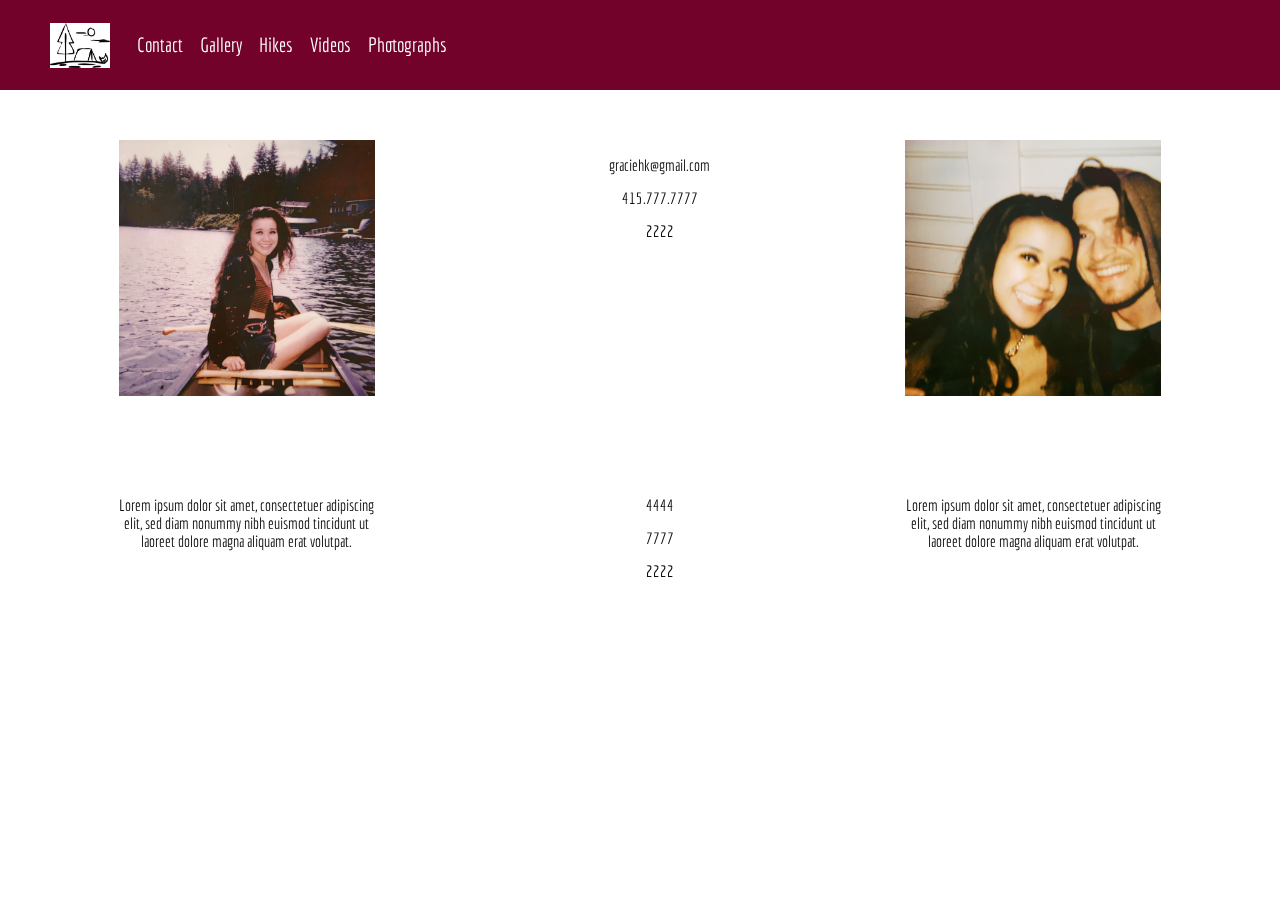
==== contact.html @ c2c0855b "7" ====
<!DOCTYPE html>
<html>

<head>
    <title>Rainy Mountain Road</title>
    <link rel="stylesheet" href="style.css">
    <link rel="stylesheet" href="nav-bar.css">
    <link rel="preconnect" href="https://fonts.googleapis.com">
    <link rel="preconnect" href="https://fonts.gstatic.com" crossorigin>
    <link href="https://fonts.googleapis.com/css2?family=Economica:wght@400;700&display=swap" rel="stylesheet">
    <link rel="preconnect" href="https://fonts.googleapis.com">
    <link rel="preconnect" href="https://fonts.gstatic.com" crossorigin>
    <link href="https://fonts.googleapis.com/css2?family=Economica:wght@700&display=swap" rel="stylesheet">
    <link rel="stylesheet" href="https://cdnjs.cloudflare.com/ajax/libs/font-awesome/4.7.0/css/font-awesome.min.css">
    <style>
        .contact-row {
            height: 35vh;
            width: 100%;
            display: flex;
            flex-direction: row;
            justify-content: space-around;
            margin-bottom: 25px;
        }

        .contact-item {
            width: 20vw;
            text-align: center;
        }

        .contact-item>img {
            max-width: 20vw;
            max-height: 35vh;
        }

        #contact-wrapper {
            padding: 50px;
        }

        .contact-item>ul {
            list-style-type: none;
            text-align: center;
        }

        .contact-item>ul>li {
            padding: 0 0 15px 0;
        }
    </style>
</head>

<body>
    <!--  <video autoplay muted loop id="myVideo" width="1920" height="1080">
        <source src="RainyRoad.mp4" type="video/mp4">
    </video> -->
    <div class="content">
        <div id="nav-bar">
            <a href="/">
                <img id="nav-bar-logo" alt="Home" src="./NatureLogo.jpg"></img>
            </a>
            <a href="contact.html">Contact</a>
            <a href="gallery.html">Gallery</a>
            <a href="hikes.html">Hikes</a>
            <a href="videos.html">Videos</a>
            <a href="photographs.html">Photographs</a>
        </div>
        <div id="page">
            <div id="contact-wrapper">
                <div class="contact-row">
                    <div class="contact-item">
                        <img src="Contact3.jpg" alt="Gracie">
                    </div>
                    <div class="contact-item">
                        <ul>
                            <li>graciehk@gmail.com</li>
                            <li>415.777.7777</li>
                            <li>2222</li>
                        </ul>
                    </div>
                    <div class="contact-item">
                        <img src="Contact2.jpg" alt="AG">
                    </div>
                </div>
                <div class="contact-row">
                    <div class="contact-item">
                        <p>Lorem ipsum dolor sit amet, consectetuer adipiscing elit, sed diam nonummy nibh euismod
                            tincidunt ut laoreet dolore magna aliquam erat volutpat.</p>
                    </div>
                    <div class="contact-item">
                        <ul>
                            <li>4444</li>
                            <li>7777</li>
                            <li>2222</li>
                        </ul>
                    </div>
                    <div class="contact-item">
                        <p>Lorem ipsum dolor sit amet, consectetuer adipiscing elit, sed diam nonummy nibh euismod
                            tincidunt ut laoreet dolore magna aliquam erat volutpat.</p>
                    </div>
                </div>
            </div>

        </div>
        <div id="footer">
            <h4>Contact Information</h4>
            <a class="footer-link" href="https://twitter.com">
                <i class="fa fa-twitter"></i>
            </a>
            <a class="footer-link" href="https://github.com">
                <i class="fa fa-github"></i>
            </a>
            <a class="footer-link" href="https://linkedin.com">
                <i class="fa fa-linkedin"></i>
            </a>
            <a class="footer-link" href="https://pinterest.com">
                <i class="fa fa-pinterest"></i>
            </a>
        </div>
    </div>
</body>

</html>
---- style.css ----
/*#myVideo {
                width: 100vw; 
                height: 100vh; 
            }*/
 /* Style the video: 100% width and height to cover the entire window */
 #myVideo {
     object-fit: cover;
     position: fixed;
     right: 0;
     bottom: 0;
     min-width: 100%;
     min-height: 100%;
 }

 /* Add some content at the bottom of the video/page */
 .content {
     position: fixed;
     bottom: 0;
     background: transparent;
     color: #101010;
     height: 100%;
     width: 100%;
     padding: 0px;
     overflow-y: scroll;
     overflow-x: hidden;
     max-width: 100vw;
 }

 #page {
     height: 100%;
     width: 100vw;
}

 body {
     margin: 0px;
     font-family: 'Economica', sans-serif; /* !important to make scrollable text this font*/
 }

 #footer {
    display:flex;
    flex-direction: row;
    justify-content: center;
    align-items: center;
    background-color: #fefefe;
 }
 .footer-link {
    margin-left: 10px;
 }
---- nav-bar.css ----
#nav-bar {
    height: 10vh;
    width: 100vw;
    background-color: #73022A;
    display: flex; /* Row / column elements */
    flex-direction: row;
    line-height: 10vh; /* vertical centering text */
}

/* child element selector > */
#nav-bar > a {
    color: #fefefe;
    margin: 0px 17px 0px 0px;
    text-decoration: none;
    transition: 0.2s ease color;  /* soft color change*/
    font-weight: 400;
    font-size: 20px;
}

#nav-bar > a:hover {
    color: #CC5F4E;
    font-weight:bold;
}

#nav-bar-logo {
    height: 5vh;
    margin-right: 10px;
    margin-left: 50px;
    padding: 2.5vh 0 2.5vh 0; /* vertical center non-text */
}
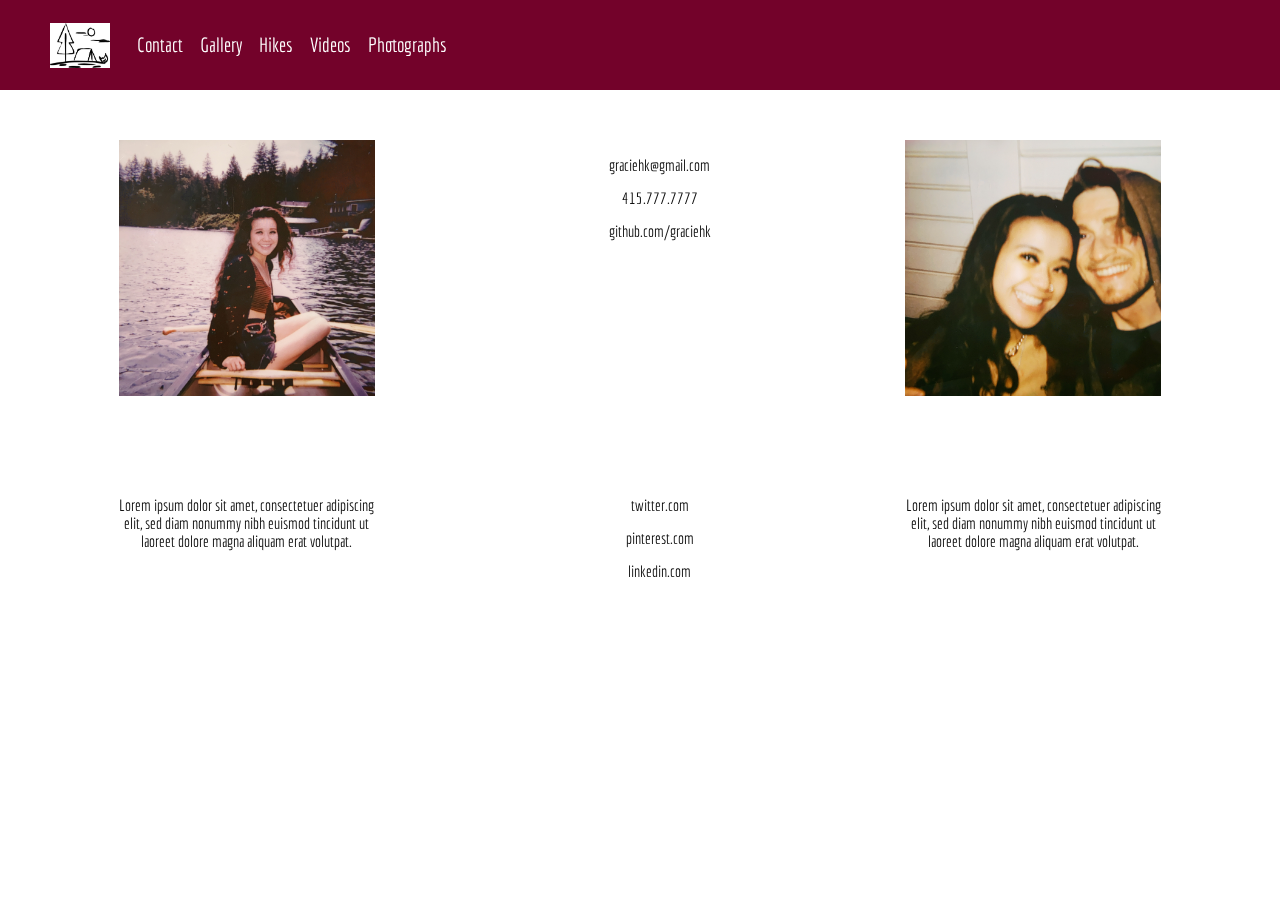
==== commit 34cbc41c: "ugh" ====
--- a/contact.html
+++ b/contact.html
@@ -72,7 +72,7 @@
                         <ul>
                             <li>graciehk@gmail.com</li>
                             <li>415.777.7777</li>
-                            <li>2222</li>
+                            <li><a>github.com/graciehk</a></li>
                         </ul>
                     </div>
                     <div class="contact-item">
@@ -86,9 +86,9 @@
                     </div>
                     <div class="contact-item">
                         <ul>
-                            <li>4444</li>
-                            <li>7777</li>
-                            <li>2222</li>
+                            <li><a>twitter.com</a></li>
+                            <li><a>pinterest.com</a></li>
+                            <li><a>linkedin.com</a></li>
                         </ul>
                     </div>
                     <div class="contact-item">
